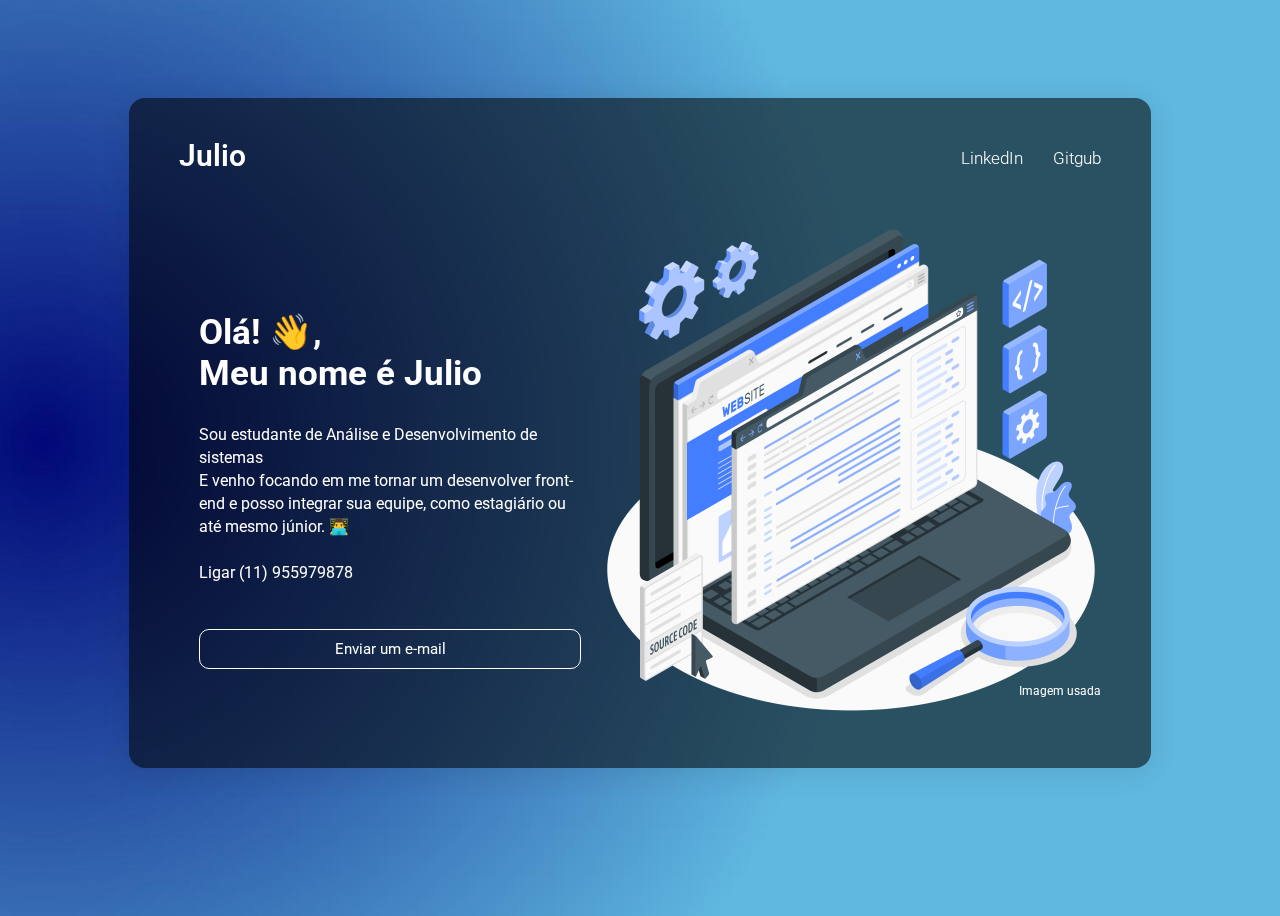
==== index.html @ 86978333 "V.1.5" ====
<!DOCTYPE html>
<html lang="pt-br">
  <head>
    <meta charset="UTF-8" />
    <meta name="viewport" content="width=device-width, initial-scale=1.0" />
    <link rel="stylesheet" href="./src/css/style.css"/>
    <link rel="stylesheet" href="./src/css/reset.css"/>
    <link rel="stylesheet" href="./src/css/variables.css">
    <title>Julio</title>
  </head>
  <body>

    <div class="container">
      <div class="header-container">
          <nav class="navbar">
              <div class="logo"><a href="index.html">Julio</a></div>
              <ul class="nav-links nav-menu">
                  <li class="nav-link"><a href="https://www.linkedin.com/in/iamjulioc" target="_blank">LinkedIn</a></li>
                  <li class="nav-link"><a href="https://www.github.com/IamJulioC" target="_blank">Gitgub</a></li>
      
              </ul>
          </nav>
          <div class="content">
              <div class="main">
                  <h2>Olá! 👋,<br />Meu nome é Julio</h2>
                  <p>
                    Sou estudante de Análise e Desenvolvimento de sistemas<br />
                    E venho focando em me tornar um desenvolver front-end e posso
                    integrar sua equipe, como estagiário ou até mesmo júnior. 👨‍💻<br><br>
                    <a href="tel:+5511955979878" target="_blank" class="phone-call">Ligar (11) 955979878</a><br>                  
                  </p>
                  <br><button><a href="mailto:iamjulioc@live.com?subject=Contato do site">Enviar um e-mail</a></button>
              
              </div>
              <div class="image-wrapper">
                  <img src="./src/image/Source code-amico.png">
                  <div class="attrebute">
                      <a
                          href="https://storyset.com/" target="_blank">Imagem usada</a>
                  </div>
              </div>
          </div>
      </div>
  </div>

  </body>
</html>
---- src/css/style.css ----
@import url('https://fonts.googleapis.com/css2?family=Quicksand:wght@300;400;500;600;700&family=Roboto:wght@300;400;500;700&display=swap');

body{
    background: url(../image/bgGradient2.jpg);
    background-size: cover;
    background-repeat: no-repeat;
    min-height: 100vh;
}

.container{
    display: flex;
    justify-content: center;
}

.header-container{
    display: block;
    max-width: 72vw;
    margin-top: 10vh;
    margin-bottom: 30px;
    background: var(--background-card-color);
    padding: 50px;
    border-radius: 16px;
    box-shadow: 0 4px 30px rgba(0, 0, 0, 0.1);
    backdrop-filter: blur(11.6px);
    -webkit-backdrop-filter: blur(11.6px);
}

.logo{
    display: inline-block;
    font-size: 30px;
    font-weight: 600;
    margin-top: -10px;
}

ul.nav-links{
    margin: 0;
    float: right;
    display: flex;
}

li.nav-link{
    display: inline-block;
    margin-left: 30px;
    font-size: 17px;
    font-weight: 300;
}

.nav-menu li{
    transition: .3s all ease-in;
}

.nav-menu li:hover{
    color: var(--text-hover);
    text-decoration: underline var(--text-hover);
}

.content{
    display: flex;
    width: 100%;
}

.main{
    margin-top: 10vh;
    display: inline-block;
    padding: 20px;
}

.main h2{
    font-size: 35px;
}

.main p{
    font-size: 16px;
    line-height: 23px;
}

button{
    margin-top: 10px;
    width: 100%;
    height: 40px;
    font-size: 15px;
    color: #fff;
    background-color: transparent;
    border: 1px solid #fff;
    border-radius: 10px;
    cursor: pointer;
    transition: all 0.3s ease;
}

button:hover{
    border-color: #2668db;
    background-color: #2668db;
}

.image-wrapper{
    display: flex;
    margin-top: 5vh;
    position: relative;
}

.image-wrapper img{
    max-width: 500px;
}

.attrebute{
    position: absolute;
    bottom: 20px;
    right: 0;
    font-size: 12px;
}

@media screen and (max-width: 1075px) {
    .content{
        flex-direction: column;
    }
}

@media screen and (max-width: 720px) {
    .logo{
        font-size: 22px;
    }
    li.nav-link{
        font-size: 13px;
    }
    .main h2{
        font-size: 28px;
    }
    .main p{
        font-size: 15px;
    }
    button{
        font-size: 13px;
    }
    .image-wrapper img{
        max-width: 400px;
    }
}
---- src/css/variables.css ----
:root{
    --background-card-color: rgba(0, 0, 0, .56);
    --text-color: hsl(0, 0%, 100%);
    --text-hover: #427eff;
}
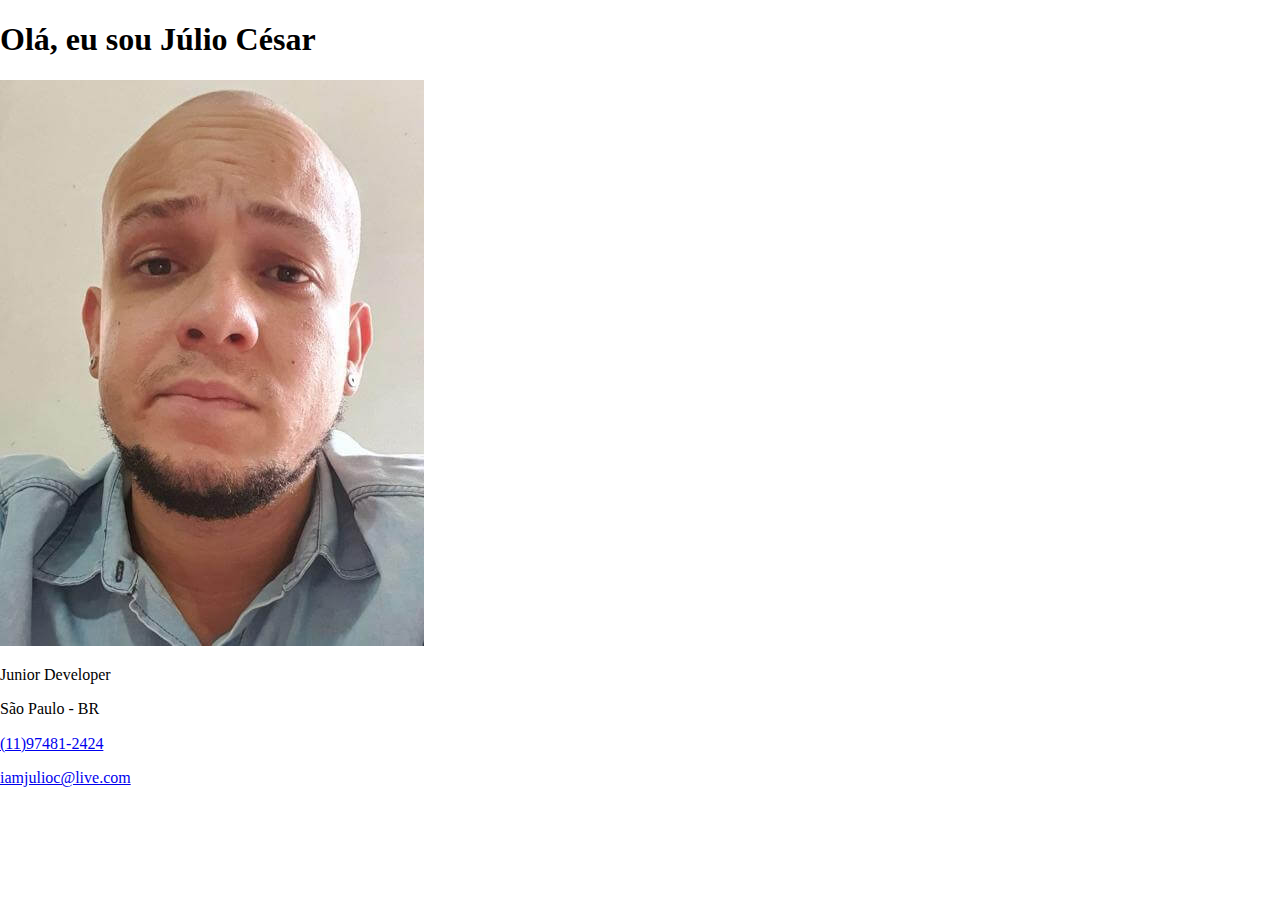
==== commit 6cac14e4: "Mudança de portifolio Jubas 1.0" ====
--- a/index.html
+++ b/index.html
@@ -1,47 +1,23 @@
 <!DOCTYPE html>
 <html lang="pt-br">
-  <head>
-    <meta charset="UTF-8" />
-    <meta name="viewport" content="width=device-width, initial-scale=1.0" />
-    <link rel="stylesheet" href="./src/css/style.css"/>
-    <link rel="stylesheet" href="./src/css/reset.css"/>
-    <link rel="stylesheet" href="./src/css/variables.css">
-    <title>Julio</title>
-  </head>
-  <body>
+<head>
+    <meta charset="UTF-8">
+    <meta name="viewport" content="width=device-width, initial-scale=1.0">
+    <link rel="stylesheet" href="./assets/css/normalize.css">
+    <title>@IamJulioC</title>
+</head>
+<body>
+    <header>
+        <h1>Olá, eu sou Júlio César</h1>
 
-    <div class="container">
-      <div class="header-container">
-          <nav class="navbar">
-              <div class="logo"><a href="index.html">Julio</a></div>
-              <ul class="nav-links nav-menu">
-                  <li class="nav-link"><a href="https://www.linkedin.com/in/iamjulioc" target="_blank">LinkedIn</a></li>
-                  <li class="nav-link"><a href="https://www.github.com/IamJulioC" target="_blank">Gitgub</a></li>
-      
-              </ul>
-          </nav>
-          <div class="content">
-              <div class="main">
-                  <h2>Olá! 👋,<br />Meu nome é Julio</h2>
-                  <p>
-                    Sou estudante de Análise e Desenvolvimento de sistemas<br />
-                    E venho focando em me tornar um desenvolver front-end e posso
-                    integrar sua equipe, como estagiário ou até mesmo júnior. 👨‍💻<br><br>
-                    <a href="tel:+5511955979878" target="_blank" class="phone-call">Ligar (11) 955979878</a><br>                  
-                  </p>
-                  <br><button><a href="mailto:iamjulioc@live.com?subject=Contato do site">Enviar um e-mail</a></button>
-              
-              </div>
-              <div class="image-wrapper">
-                  <img src="./src/image/Source code-amico.png">
-                  <div class="attrebute">
-                      <a
-                          href="https://storyset.com/" target="_blank">Imagem usada</a>
-                  </div>
-              </div>
-          </div>
-      </div>
-  </div>
+        <img src="./assets/img/profile.jpg" alt="Foto do Julio">
 
-  </body>
-</html>
+        <p>Junior Developer</p>
+        <p>São Paulo - BR</p>
+        <p><a href="tel:+5511974812424">(11)97481-2424</a></p>
+        <p><a href="mailto:iamjulioc@live.com">iamjulioc@live.com</a></p>
+        
+    </header>
+    
+</body>
+</html>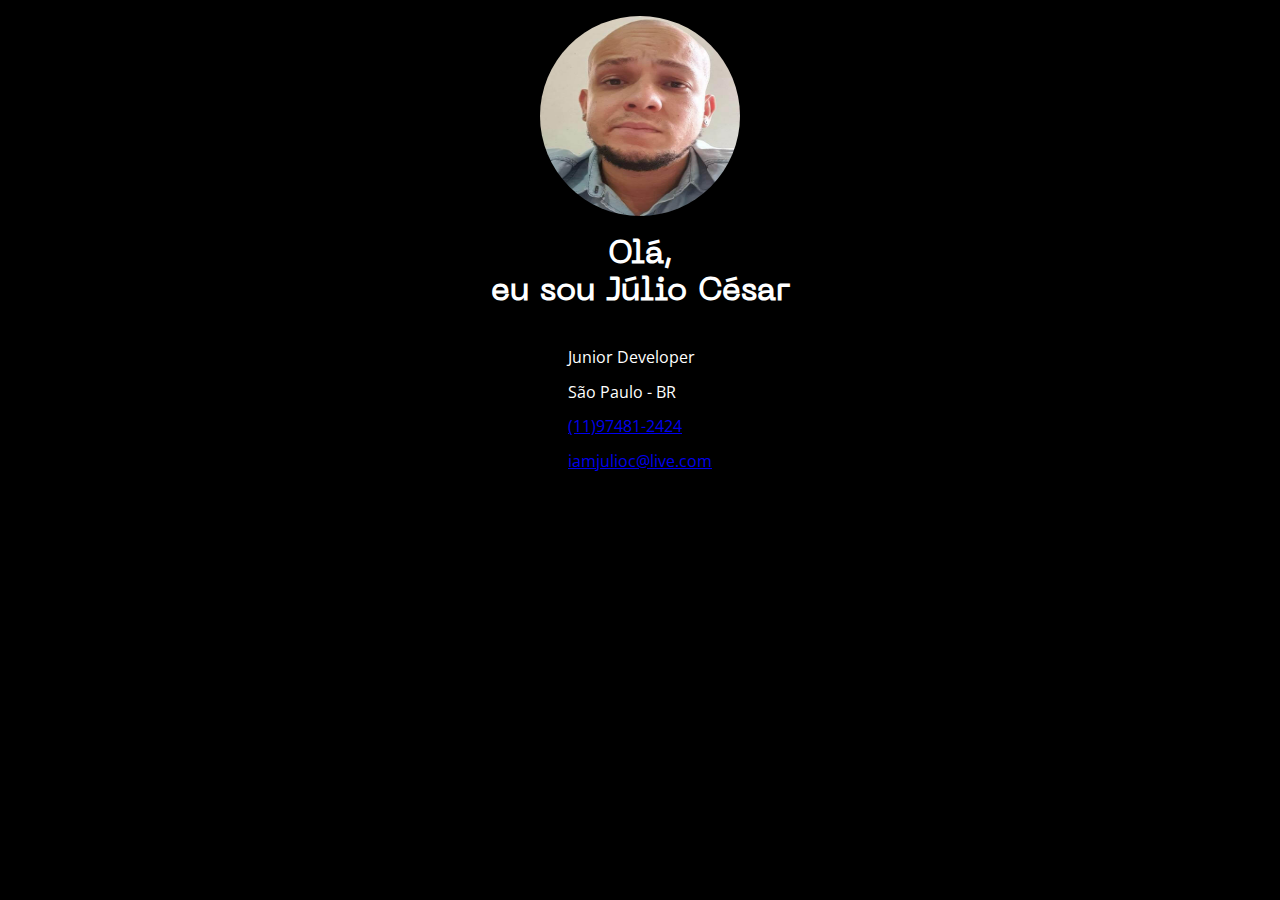
==== commit c37eb07c: "Jubas V.1.2" ====
--- a/index.html
+++ b/index.html
@@ -3,21 +3,31 @@
 <head>
     <meta charset="UTF-8">
     <meta name="viewport" content="width=device-width, initial-scale=1.0">
+    <!--Google Fonts-->
+    <link rel="preconnect" href="https://fonts.googleapis.com">
+    <link rel="preconnect" href="https://fonts.gstatic.com" crossorigin>
+    <link href="https://fonts.googleapis.com/css2?family=Open+Sans:ital,wght@0,300..800;1,300..800&display=swap" rel="stylesheet">
+    <!--CSS-->
     <link rel="stylesheet" href="./assets/css/normalize.css">
-    <title>@IamJulioC</title>
+    <link rel="stylesheet" href="./assets/css/global.css">
+    <link rel="stylesheet" href="./assets/css/header.css">
+    <!---->
+    <title>Portifólio - @IamJulioC</title>
 </head>
 <body>
-    <header>
-        <h1>Olá, eu sou Júlio César</h1>
-
-        <img src="./assets/img/profile.jpg" alt="Foto do Julio">
-
-        <p>Junior Developer</p>
-        <p>São Paulo - BR</p>
-        <p><a href="tel:+5511974812424">(11)97481-2424</a></p>
-        <p><a href="mailto:iamjulioc@live.com">iamjulioc@live.com</a></p>
-        
-    </header>
+    <div class="container">
+        <header class="header">
+            <img src="./assets/img/profile.jpg" alt="Foto do Julio" class="photo">
     
+            <h1 class="title">Olá,<br> eu sou Júlio César</h1>
+    
+            <div class="informations">
+                <p>Junior Developer</p>
+                <p>São Paulo - BR</p>
+                <p><a href="tel:+5511974812424">(11)97481-2424</a></p>
+                <p><a href="mailto:iamjulioc@live.com">iamjulioc@live.com</a></p>
+            </div>        
+        </header>
+    </div> 
 </body>
 </html>--- a/assets/css/global.css
+++ b/assets/css/global.css
@@ -0,0 +1,18 @@
+*{
+    box-sizing: border-box;
+    font-family: "Open Sans", sans-serif;
+}
+
+@font-face {
+    font-family: 'Neue Machina';
+    src: url(../fonts/neue-machina-Regular.otf);
+}
+
+body{
+    background-color: #000;
+    color: #fff;
+}
+
+.container{
+    padding: 1rem;
+}--- a/assets/css/header.css
+++ b/assets/css/header.css
@@ -0,0 +1,17 @@
+.header{
+    display: flex;
+    flex-direction: column;
+    align-items: center;
+
+}
+
+.header .photo{
+    width: 200px;
+    height: 200px;
+    border-radius: 50%;
+}
+
+.header .title{
+    font-family: 'Neue Machina', sans-serif;
+    text-align: center;
+}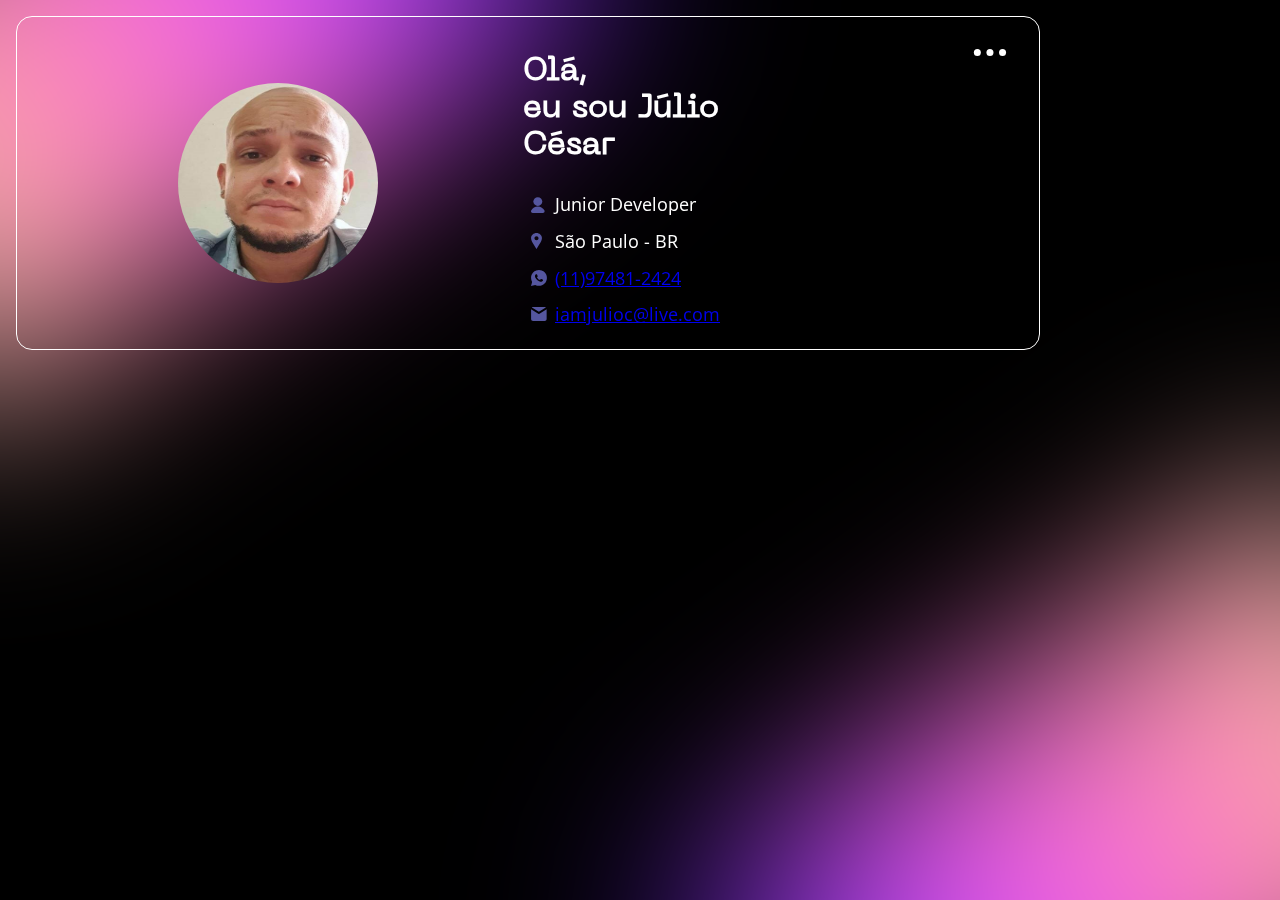
==== commit da44337e: "Jubas V.1.3" ====
--- a/index.html
+++ b/index.html
@@ -21,12 +21,12 @@
     
             <h1 class="title">Olá,<br> eu sou Júlio César</h1>
     
-            <div class="informations">
-                <p>Junior Developer</p>
-                <p>São Paulo - BR</p>
-                <p><a href="tel:+5511974812424">(11)97481-2424</a></p>
-                <p><a href="mailto:iamjulioc@live.com">iamjulioc@live.com</a></p>
-            </div>        
+            <div class="information">
+                <p class="job">Junior Developer</p>
+                <p class="location" >São Paulo - BR</p>
+                <p class="contact"><a href="tel:+5511974812424">(11)97481-2424</a></p>
+                <p class="mail"><a href="mailto:iamjulioc@live.com">iamjulioc@live.com</a></p>
+            </div>
         </header>
     </div> 
 </body>
--- a/assets/css/global.css
+++ b/assets/css/global.css
@@ -14,5 +14,45 @@
 }
 
 .container{
+    margin: 1rem;
     padding: 1rem;
+    border: 1px solid #fff;
+    border-radius: 1rem;
+    outline: none;
+}
+
+.container::before,
+.container::after{
+    content: '';
+    background-image: url(/assets/img/backgroung.svg);
+    background-repeat: no-repeat;
+    background-size: contain;
+    display: inline-block;
+    position: fixed;
+    top: 0;
+    left: 0;
+    width: 140vw;
+    height: 100vh;
+    z-index: -1;
+}
+
+.container::after{
+    content: '';
+    top: auto;
+    left: auto;
+    bottom: 0;
+    right: 0;
+    transform: rotate(180deg);
+}
+
+@media only screen and (min-width: 768px){
+    .container{
+        max-width: 1024px;
+        margin: 1rem 1rem;
+    }
+
+    .container::before,
+    .container::after{
+        width: 70vw;
+    }
 }--- a/assets/css/header.css
+++ b/assets/css/header.css
@@ -2,7 +2,20 @@
     display: flex;
     flex-direction: column;
     align-items: center;
+    position: relative;
+}
 
+.header::after{
+    content: '';
+    display: inline-block;
+    position: absolute;
+    top: 1rem;
+    right: 1rem;
+    width: 2.125rem;
+    height: 2.125rem;
+    background-repeat: no-repeat;
+    background-size: contain;
+    background-image: url(/assets/icon/header.svg);
 }
 
 .header .photo{
@@ -14,4 +27,70 @@
 .header .title{
     font-family: 'Neue Machina', sans-serif;
     text-align: center;
+}
+
+.information{
+    display: flex;
+    flex-direction: column;
+    align-items: flex-start;
+    width: 100%;
+}
+
+.information p{
+    display: flex;
+    flex-direction: row;
+    align-items: center;
+    margin: .5rem ;
+    font-size: 1.125rem;
+}
+
+.information p::before{
+    content: '';
+    display: inline-block;
+    width: 1rem;
+    height: 1rem;
+    background-repeat: no-repeat;
+    background-size: contain;
+    margin-right: .5rem;
+}
+
+.information .job::before{
+    background-image: url('/assets/icon/avatar.svg');
+}
+
+.information .location::before{
+    background-image: url('/assets/icon/pin.svg');
+}
+
+.information .contact::before{
+    background-image: url('/assets/icon/whatsappIcon.svg');
+}
+
+.information .mail::before{
+    background-image: url('/assets/icon/mailicon.svg');
+}
+
+@media only screen and (min-width: 768px){
+    .header{
+        display: grid;
+        grid-template-areas:
+        "photo title"
+        "photo information"
+        ;
+    }
+
+    .header .photo{
+        grid-area: photo;
+        margin: 0 auto;
+    }
+
+    .header .title{
+        grid-area: title;
+        text-align: start;
+        max-width: 210px;
+    }
+
+    .header .information{
+        grid-area: information;
+    }
 }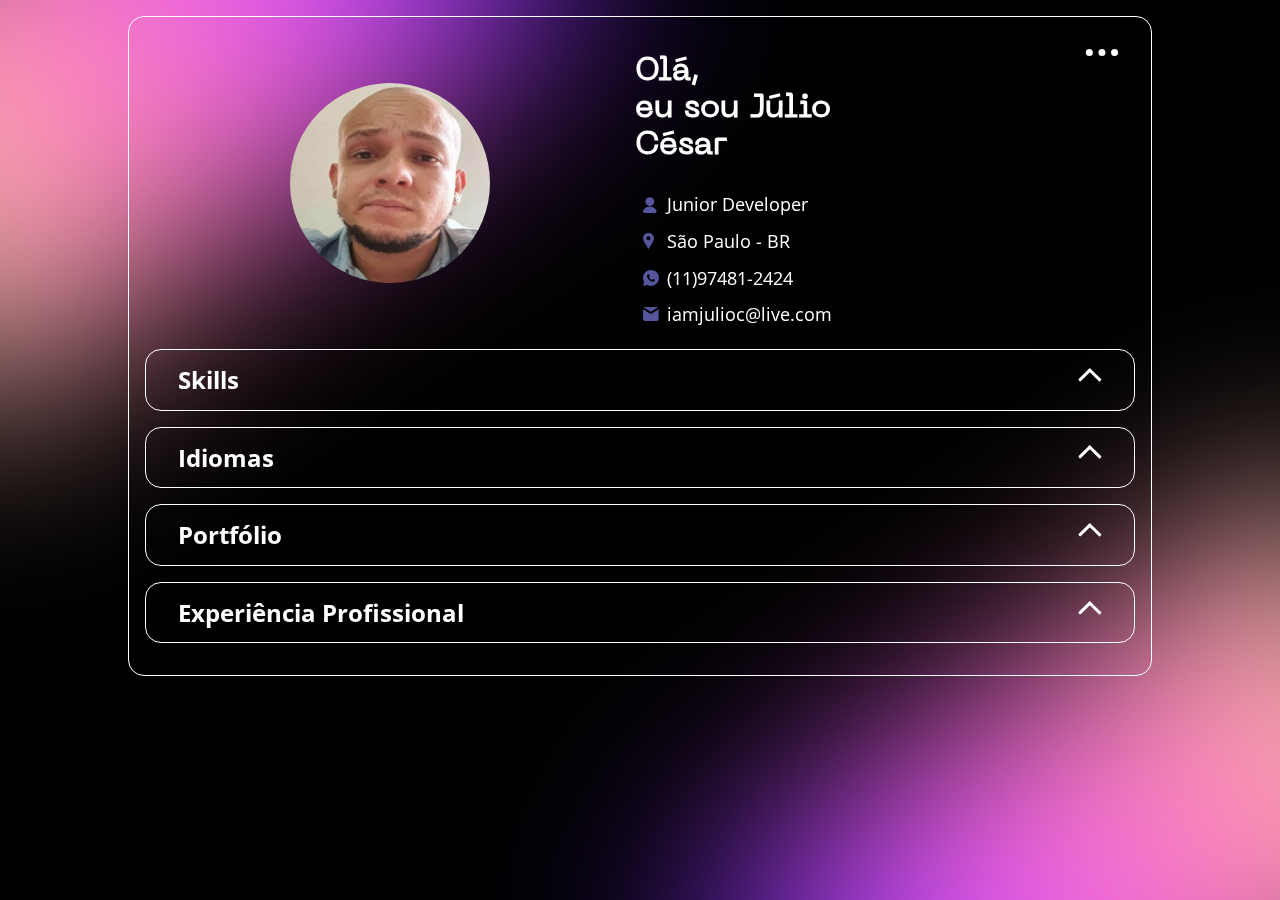
==== commit 8b2c443e: "Jubas V.1.4" ====
--- a/index.html
+++ b/index.html
@@ -11,8 +11,13 @@
     <link rel="stylesheet" href="./assets/css/normalize.css">
     <link rel="stylesheet" href="./assets/css/global.css">
     <link rel="stylesheet" href="./assets/css/header.css">
+    <link rel="stylesheet" href="./assets/css/acordeon.css">
+    <link rel="stylesheet" href="./assets/css/languages.css">
+    <link rel="stylesheet" href="./assets/css/portfolio.css">
+    <link rel="stylesheet" href="./assets/css/experience.css">
+    <link rel="stylesheet" href="./assets/css/skill.css">
     <!---->
-    <title>Portifólio - @IamJulioC</title>
+    <title>Portfólio - @IamJulioC</title>
 </head>
 <body>
     <div class="container">
@@ -28,6 +33,95 @@
                 <p class="mail"><a href="mailto:iamjulioc@live.com">iamjulioc@live.com</a></p>
             </div>
         </header>
+
+        <!--Skill/Habilidades-->
+        <section class="acordeon">
+            <button class="trigger" type="button">
+                <h2>Skills</h2>
+            </button>
+
+            <div class="content">
+                <div class="skills">
+                    <section class="tools" >
+                        <h3>Ferramentas:</h3>
+                        <ul>
+                            <li><img src="/assets/icon/jsIcon.svg" alt="JavaScript" title="JavaScript"></li>
+                            <li><img src="/assets/icon/tsIcon.svg" alt="TypeScript" title="TypeScript"></li>
+                            <li><img src="/assets/icon/nodeJs.svg" alt="Node JS" title="Node JS"></li>
+                            <li><img src="/assets/icon/angularIcon.svg" alt="Angular" title="Angular"></li>
+                            <li><img src="/assets/icon/html5Icon.svg" alt="HTML5" title="HTML 5"></li>
+                            <li><img src="/assets/icon/css3Icon.svg" alt="CSS3" title="CSS 3"></li>
+                        </ul>
+                    </section>
+    
+                    <section class="personal" >
+                        <h3>Pessoal:</h3>
+                        <ul>
+                            <li>Resolução de problemas</li>
+                            <li>Trabalho em Equipe</li>
+                            <li>Lógica</li>
+                            <li>Organização</li>
+                            <li>Estudo</li>
+                            <li>Empatia</li>
+                        </ul>
+                    </section>
+                </div>
+            </div>
+        </section>
+
+        <!--Idiomas-->
+        <section class="acordeon">
+            <button class="trigger" type="button">
+                <h2>Idiomas</h2>
+            </button>
+
+            <div class="content">
+                <ul class="languages">
+                    <li>Português</li>
+                    <li>Inglês</li>
+                </ul>
+            </div>
+        </section>
+
+        <!--Portfólio-->
+        <section class="acordeon">
+            <button class="trigger" type="button">
+                <h2>Portfólio</h2>
+            </button>
+
+            <div class="content">
+               <ul class="portfolio" >
+                <li>
+                    <h3 class="title github">Pet2Go</h3>
+                    <a href="https://github.com/IamJulioC/Pet2Go" target="_blank">https://github.com/IamJulioC/Pet2Go</a>
+                </li>
+               </ul>
+            </div>
+        </section>
+
+        <!--Experiência Profissional-->
+        <section class="acordeon">
+            <button class="trigger" type="button">
+                <h2>Experiência Profissional</h2>
+            </button>
+
+            <div class="content">
+                <ul class="experience">
+                    <li>
+                        <h3 class="title">Assistente em Suporte Técnico / Dental Office</h3>
+                        <p class="period">Ago 2022 - Current</p>
+                        <p>
+                            Atuo na prestação de suporte remoto a clientes de todo o Brasil, atendo os clientes através do chat,
+                            tirando dúvidas, efetuando a instalação de software proprietário, e configuração da rede.
+                        </p>
+                    </li>
+                </ul>
+            </div>
+        </section>
+
     </div> 
+
+    <!--Impartação JS-->
+    <script src="./assets/js/acordeon.js"></script>
 </body>
 </html>--- a/assets/css/global.css
+++ b/assets/css/global.css
@@ -11,6 +11,15 @@
 body{
     background-color: #000;
     color: #fff;
+}
+
+a{
+    color: #fff;
+    text-decoration: none;
+}
+
+a:hover{
+    text-decoration: underline;
 }
 
 .container{
@@ -48,7 +57,7 @@
 @media only screen and (min-width: 768px){
     .container{
         max-width: 1024px;
-        margin: 1rem 1rem;
+        margin: 1rem auto;
     }
 
     .container::before,
--- a/assets/css/header.css
+++ b/assets/css/header.css
@@ -54,6 +54,7 @@
     margin-right: .5rem;
 }
 
+
 .information .job::before{
     background-image: url('/assets/icon/avatar.svg');
 }
--- a/assets/css/acordeon.css
+++ b/assets/css/acordeon.css
@@ -0,0 +1,68 @@
+.acordeon{
+    display: flex;
+    flex-direction: column;
+    width: 100%;
+    margin: 1rem 0;
+    border: 1px solid #fff;
+    border-radius: 1rem;
+    transition: .25s;
+}
+
+.acordeon.open,
+.acordeon:hover{
+    background-color: #55569e;
+    border-color: #55569e;
+}
+
+.acordeon .trigger{
+    display: flex;
+    flex-direction: row;
+    justify-content: space-between;
+    align-items: center;
+    font-size: 1.5rem;
+    font-weight: 700;
+    padding: 1rem 2rem;
+    background-color: transparent;
+    color: #fff;
+    border: none;
+}
+
+.acordeon .trigger h2{
+    margin: 0;
+    font-size: 1.5rem;
+    text-align: start;
+}
+
+.acordeon .trigger:hover{
+    cursor: pointer;
+
+}
+
+.acordeon .trigger::after{
+    content: '';
+    display: inline-block;
+    width: 1.5rem;
+    height: 1.5rem;
+    background-repeat: no-repeat;
+    background-size: contain;
+    background-image: url(/assets/icon/arrow.svg);
+    transition: .25s ;
+}
+
+.acordeon.open .trigger::after{
+    transform: rotate(180deg);
+}
+
+.acordeon .content{
+    overflow: hidden;
+    height: 0;
+    opacity: 0;
+    transition: opacity .25s ease-in-out;
+}
+
+.acordeon.open .content{
+    display: block;
+    height: auto;
+    opacity: 1;
+    padding: 0 1rem 1rem 2rem;
+}--- a/assets/css/languages.css
+++ b/assets/css/languages.css
@@ -0,0 +1,28 @@
+.languages{
+    display: flex;
+    flex-direction: row;
+    align-items: center;
+    flex-wrap: wrap;
+    margin: 0;
+    padding: 0;
+    list-style: none;
+}
+
+.languages li{
+    display: flex;
+    flex-direction: row;
+    align-items: center;
+    padding-right: 1rem;
+    font-weight: 700;
+}
+
+.languages li::before{
+    content: '';
+    display: inline-block;
+    width: 1rem;
+    height: 1rem;
+    background-repeat: no-repeat;
+    background-size: contain;
+    background-image: url('/assets/icon/check.svg');
+    margin-right: .5rem;
+}--- a/assets/css/portfolio.css
+++ b/assets/css/portfolio.css
@@ -0,0 +1,41 @@
+.portfolio{
+    display: flex;
+    flex-direction: column;
+    justify-content: flex-start;
+    width: 100%;
+    margin: 0;
+    padding: 0;
+    list-style: none;
+}
+
+.portfolio li{
+    display: flex;
+    flex-direction: column;
+    justify-content: flex-start;
+    margin: 1rem 0;
+}
+
+.portfolio li .title{
+    display: flex;
+    flex-direction: row;
+    align-items: center;
+    font-size: 1.25rem;
+    font-weight: 700;
+    margin: 0 0 .5rem 0;
+}
+
+.portfolio li .title.github::before{
+    content: '';
+    display: inline-block;
+    width: 1rem;
+    height: 1rem;
+    background-repeat: no-repeat;
+    background-size: contain;
+    background-image: url('/assets/icon/git.svg');   margin-right: .5rem;
+}
+
+.portfolio li a:hover {
+    color: #fff;
+    text-decoration: underline;
+    
+}
--- a/assets/css/experience.css
+++ b/assets/css/experience.css
@@ -0,0 +1,26 @@
+.experience{
+    display: flex;
+    flex-direction: column;
+    margin: 0;
+    padding: 0;
+    list-style: none;
+}
+
+.experience li{
+    margin-bottom: 1rem;
+}
+
+.experience li .period{
+    display: flex;
+    flex-direction: row;    
+}
+
+.experience li .period::before{
+    content: '';
+    display: inline-block;
+    width: 1rem;
+    height: 1rem;
+    background-repeat: no-repeat;
+    background-size: contain;
+    background-image: url('/assets/icon/schedule.svg');   
+}--- a/assets/css/skill.css
+++ b/assets/css/skill.css
@@ -0,0 +1,45 @@
+.skills{
+    display: flex;
+    flex-direction: column;
+    width: 100%;
+}
+
+.skills .tools ul{
+    display: flex;
+    flex-direction: row;
+    justify-content: flex-start;
+    align-items: center;
+    flex-wrap: wrap;
+    margin: 0;
+    padding: 0;
+    list-style: none;
+}
+
+.skills .tools ul li img{
+    max-width: 50px;
+    max-height: 50px;
+    margin: 0 .5rem;
+}
+
+.skills .personal ul{
+    display: flex;
+    flex-direction: row;
+    justify-content: flex-start;
+    align-items: center;
+    flex-wrap: wrap;
+    margin: 0;
+    padding: 0;
+}
+
+.skills .personal ul li{
+    margin-left: 2rem;
+    padding: .5rem;
+
+}
+
+@media only screen and (min-width: 768px){
+    .skills{
+        display: grid;
+        grid-template-columns: 1fr 1fr;
+    }
+}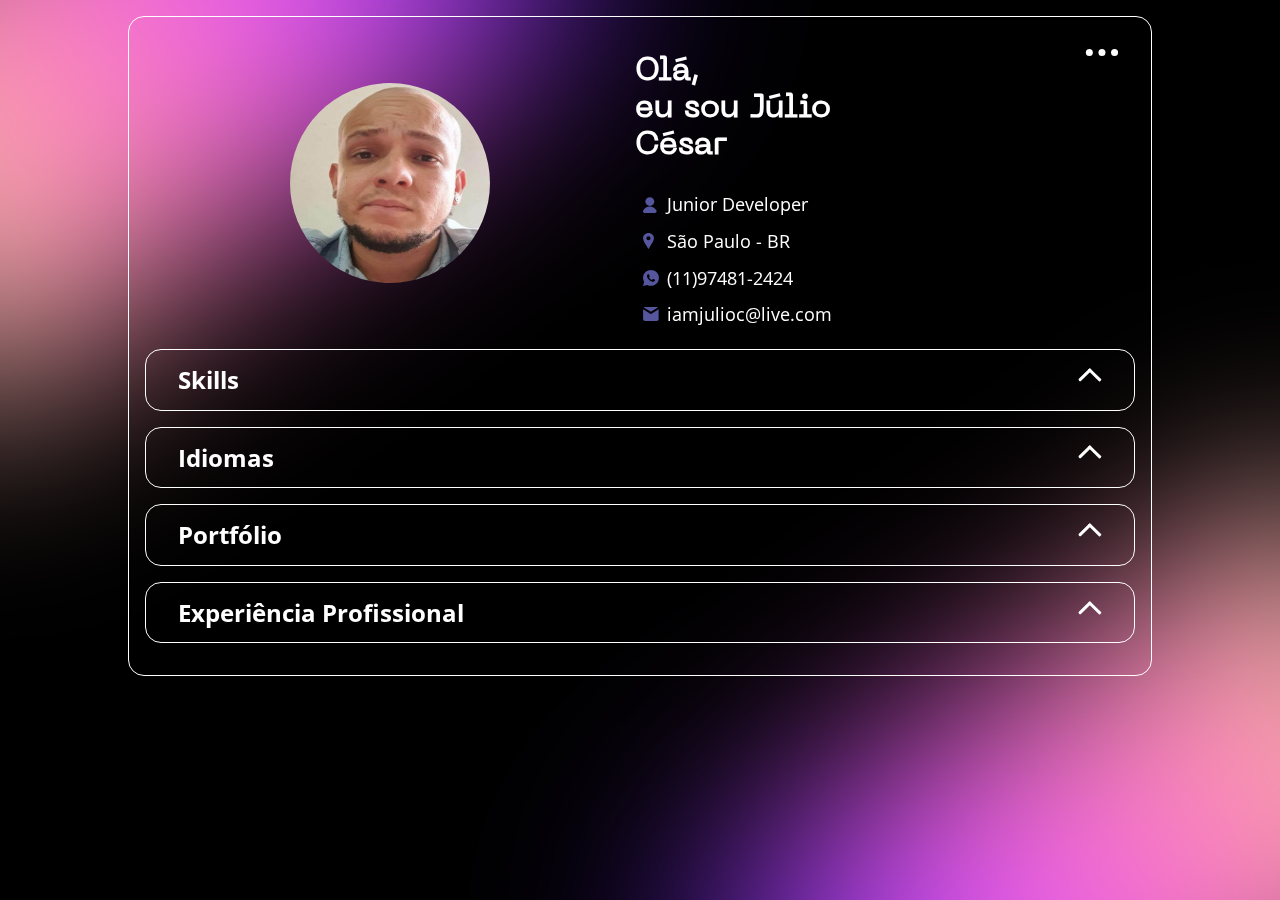
==== commit 906474b9: "V.1.7" ====
--- a/index.html
+++ b/index.html
@@ -8,14 +8,14 @@
     <link rel="preconnect" href="https://fonts.gstatic.com" crossorigin>
     <link href="https://fonts.googleapis.com/css2?family=Open+Sans:ital,wght@0,300..800;1,300..800&display=swap" rel="stylesheet">
     <!--CSS-->
-    <link rel="stylesheet" href="./assets/css/normalize.css">
-    <link rel="stylesheet" href="./assets/css/global.css">
-    <link rel="stylesheet" href="./assets/css/header.css">
-    <link rel="stylesheet" href="./assets/css/acordeon.css">
-    <link rel="stylesheet" href="./assets/css/languages.css">
-    <link rel="stylesheet" href="./assets/css/portfolio.css">
-    <link rel="stylesheet" href="./assets/css/experience.css">
-    <link rel="stylesheet" href="./assets/css/skill.css">
+    <link rel="stylesheet" href="assets/css/normalize.css">
+    <link rel="stylesheet" href="assets/css/global.css">
+    <link rel="stylesheet" href="assets/css/header.css">
+    <link rel="stylesheet" href="assets/css/acordeon.css">
+    <link rel="stylesheet" href="assets/css/languages.css">
+    <link rel="stylesheet" href="assets/css/portfolio.css">
+    <link rel="stylesheet" href="assets/css/experience.css">
+    <link rel="stylesheet" href="assets/css/skill.css">
     <!---->
     <title>Portfólio - @IamJulioC</title>
 </head>
@@ -45,12 +45,12 @@
                     <section class="tools" >
                         <h3>Ferramentas:</h3>
                         <ul>
-                            <li><img src="/assets/icon/jsIcon.svg" alt="JavaScript" title="JavaScript"></li>
-                            <li><img src="/assets/icon/tsIcon.svg" alt="TypeScript" title="TypeScript"></li>
-                            <li><img src="/assets/icon/nodeJs.svg" alt="Node JS" title="Node JS"></li>
-                            <li><img src="/assets/icon/angularIcon.svg" alt="Angular" title="Angular"></li>
-                            <li><img src="/assets/icon/html5Icon.svg" alt="HTML5" title="HTML 5"></li>
-                            <li><img src="/assets/icon/css3Icon.svg" alt="CSS3" title="CSS 3"></li>
+                            <li><img src="assets/icon/jsIcon.svg" alt="JavaScript" title="JavaScript"></li>
+                            <li><img src="assets/icon/tsIcon.svg" alt="TypeScript" title="TypeScript"></li>
+                            <li><img src="assets/icon/nodeJs.svg" alt="Node JS" title="Node JS"></li>
+                            <li><img src="assets/icon/angularIcon.svg" alt="Angular" title="Angular"></li>
+                            <li><img src="assets/icon/html5Icon.svg" alt="HTML5" title="HTML 5"></li>
+                            <li><img src="assets/icon/css3Icon.svg" alt="CSS3" title="CSS 3"></li>
                         </ul>
                     </section>
     
@@ -118,7 +118,6 @@
                 </ul>
             </div>
         </section>
-
     </div> 
 
     <!--Impartação JS-->
--- a/assets/css/acordeon.css
+++ b/assets/css/acordeon.css
@@ -45,7 +45,7 @@
     height: 1.5rem;
     background-repeat: no-repeat;
     background-size: contain;
-    background-image: url(/assets/icon/arrow.svg);
+    background-image: url("/assets/icon/arrow.svg");
     transition: .25s ;
 }
 
